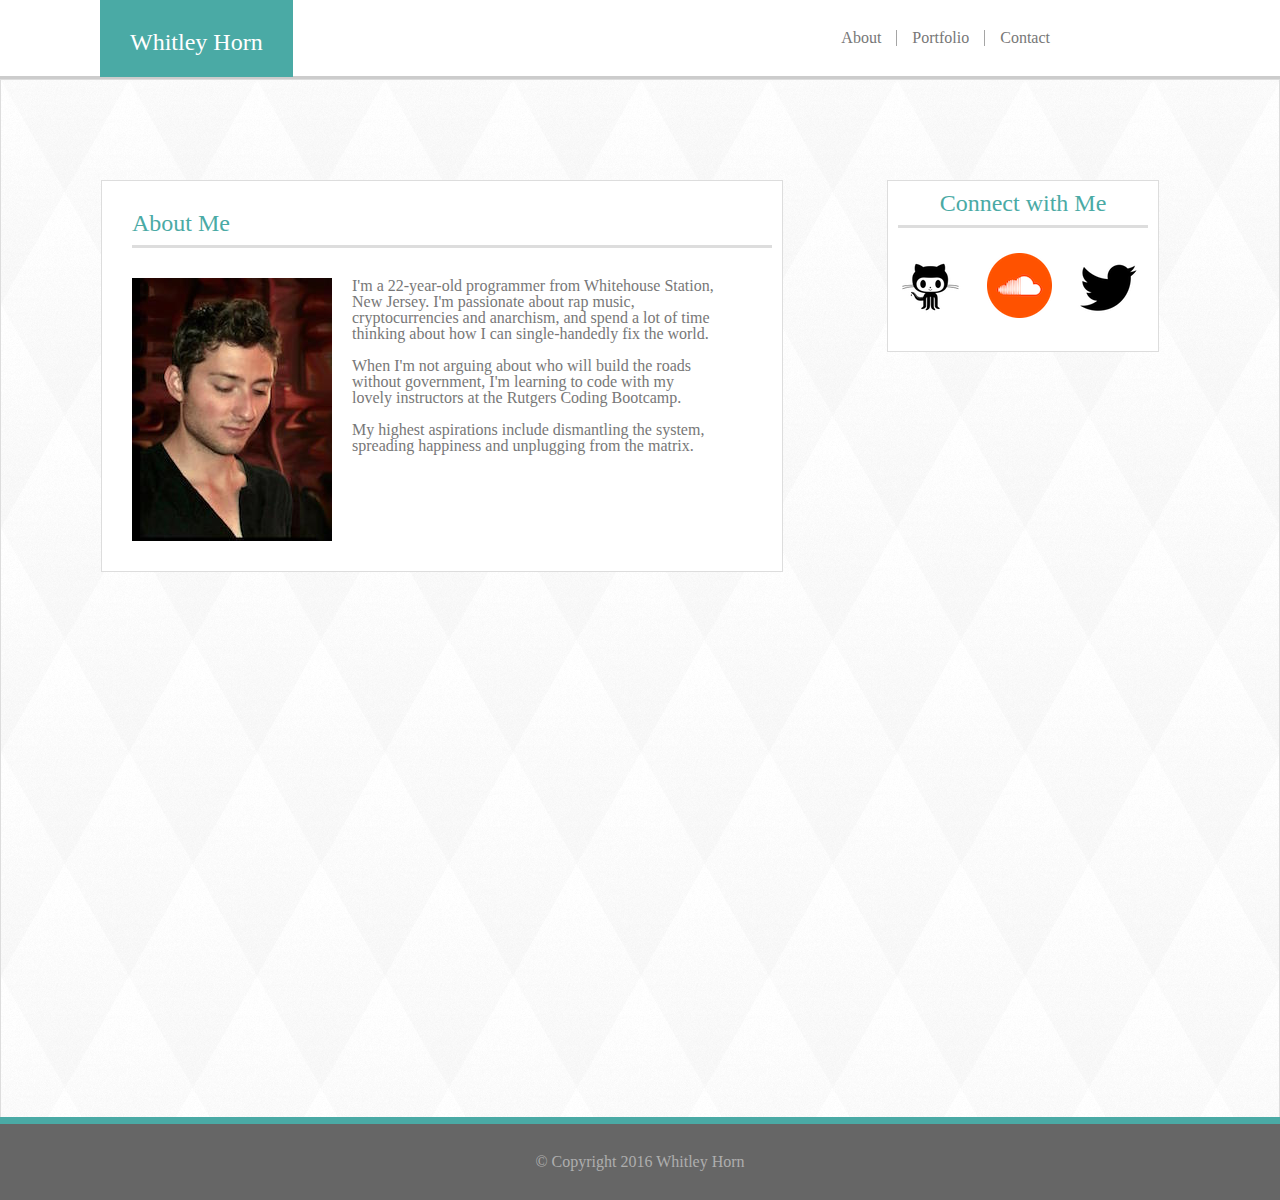
==== assignment1/index.html @ 366a4a2e "Changing header for responsiveness" ====
<!DOCTYPE html>
<html>
  <head>
    <title>Whitley's Portfolio</title>
    <link rel="stylesheet" type="text/css" href="assets/css/reset.css">
    <link rel="stylesheet" type="text/css" href="assets/css/style.css">
    <meta charset="UTF-8">
  </head>


  <body>
    <div class="header">
      <div class="header-links">
        <a href="contact.html">Contact</a>
        <a href="portfolio.html">Portfolio</a>
        <a href="index.html">About</a>
      </div>

      <div class="nametag">
        <h1><a href="index.html">Whitley Horn</a></h1>
      </div>
    </div>

    <div class="content">

      <div class="about">
        <h1>About Me</h1>

        <img src="assets/images/face_alt.jpeg" alt="A picture of me!">

        <p id="first-p">I'm a 22-year-old programmer from Whitehouse Station, New Jersey. I'm passionate about rap music, cryptocurrencies and anarchism, and spend a lot of time thinking about how I can single-handedly fix the world.</p><br>
        <p>When I'm not arguing about who will build the roads without government, I'm learning to code with my lovely instructors at the Rutgers Coding Bootcamp.</p><br>
        <p>My highest aspirations include dismantling the system, spreading happiness and unplugging from the matrix.</p>
      </div>

      <div class="connect">
        <h1>Connect with Me</h1>
        <a href="http://www.github.com/whitleyblaine"><img src="assets/images/github_icon.png" alt="Github"></a>
        <a href="https://soundcloud.com/hypnotichq/"><img src="assets/images/soundcloud_icon.png" alt="Soundcloud"></a>
        <a href="https://twitter.com/whitleyblaine" id="tweet"><img src="assets/images/twitter_icon.png" alt="Twitter"></a>
      </div>
      
    </div>

    <div class="footer">
      <p>© Copyright 2016 Whitley Horn</p>
    </div>

  </body>
</html>
---- assignment1/assets/css/style.css ----
* {
  font-family: 'Arial', 'Helvetica Neue', Helvetica, sans-serif;
  margin: 0;
}

html, body {
  height: 100%;
}

/* Header */
.header {
  background: #ffffff;
  border-bottom: 3px solid #cccccc;
  height: 76px;
}

.header-links {
  margin-right: 215px;
}

.header-links a {
  color: #777777;
  float: right;
  margin: 30px 0 0 0;
  text-decoration: none;
  border-right: 1px solid #a5a5a5;
  padding: 0 15px 0 15px;
  font-family: 'Georgia', Times, Times New Roman, serif;
}

.header-links a:hover {
  background: #000;
  color: #fff;
}

.header a:first-child {
  border: none;
  padding-right: none;
}


.nametag a{
  display: inline-block;
  padding: 30px 30px 23px 30px;
  background: #4aaaa5;
  color: #fff;
  font-family: 'Georgia', Times, Times New Roman, serif;
  margin: 0 0 0 100px;
  font-size: 120%;
  text-decoration: none;
}

.nametag a:hover {
  background: #00FFF2;
}

/* Body */
h1 {
  color: #4aaaa5;
  font-size: 20px;
}

p {
  color: #777777;
}

.content {
  background: url("../images/whitediamond.png");
  border: 1px solid #dddddd;
  padding: 100px;
  min-height: 100%;
  height: auto !important;
  height: 100%;
  margin: 0 auto -4em;
}

.about {
  background: #fff;
  padding: 30px 0 0 30px;
  display: inline-block;
  width: 650px;
  border: 1px solid #dddddd;
}

.about p {
  width: 90%;
}

#first-p {
  padding-top: 20px;
}

.about h1 {
  border-bottom: 3px solid #dddddd;
  padding-bottom: 10px;
  margin: 0 10px 10px 0;
  font-size: 150%;
}

.about img {
  float: left;
  padding: 20px 20px 30px 0;
}


/*Portfolio*/
.portfolio {
  background: #fff;
  padding: 30px 0 20px 30px;
  display: inline-block;
  width: 650px;
  border: 1px solid #dddddd;
}

.portfolio h1 {
  border-bottom: 3px solid #dddddd;
  padding-bottom: 10px;
  margin: 0 10px 10px 0;
  font-size: 150%;
}

.portfolio img {
  margin: 10px 10px 0 10px;
}

.portfolio h2 {
  padding: 10px;
  margin: -50px 10px 10px 10px;
  font-size: 100%;
  background: #4aaaa5;
  text-align: center;
  position: absolute;
  width: 280px;
}


/*Contact Form*/
.contact-form {
  background: #fff;
  padding: 30px 0 70px 30px;
  display: inline-block;
  width: 650px;
  border: 1px solid #dddddd;
}

.contact-form h1 {
  border-bottom: 3px solid #dddddd;
  padding-bottom: 20px;
  margin: 0 10px 10px 10px;
  font-size: 150%;
}

.contact-form p {
  margin: 20px 0 0 10px;
}

#contact-submit {
  color: #ffffff;
  background-color: #4aaaa5;
  margin-left: 10px;
  border: none;
  padding: 5px 20px 5px 20px;
  font-size: 100%;
}

#contact-submit:hover {
  color: #000;
  background-color: #fff;
  border: 2px solid #00FFF2;
}

.text-input {
  height: 30px;
  width: 500px;
  margin: 0 10px 10px 10px;
}

.message-area {
  height: 100px;
  width: 500px;
  margin: 0 10px 10px 10px;
}

.connect {
  float: right;
  background: #fff;
  display: inline;
  border: 1px solid #dddddd;
  margin-right: 20px;
  width: 270px;
}

.connect h1 {
  text-align: center;
  padding: 10px;
  border-bottom: 3px solid #dddddd;
  margin: 0 10px 10px 10px;
  font-size: 150%;
}

.connect img {
  margin: 15px 10px 30px 10px;
}

.connect img:hover {
  background: #FF5700;
}

.footer {
  text-align: center;
  padding: 30px;
  background: #666666;
  border-top: 7px solid #4aaaa5;
}

.footer p {
  color: #aeaeae;
}

/*Media Queries*/
@media screen and (max-width: 980px) {}

@media screen and (max-width: 768px) {}

@media screen and (max-width: 640px) {

  header {
    position: static;
  }

  .nametag {
    position: absolute;
  }
}
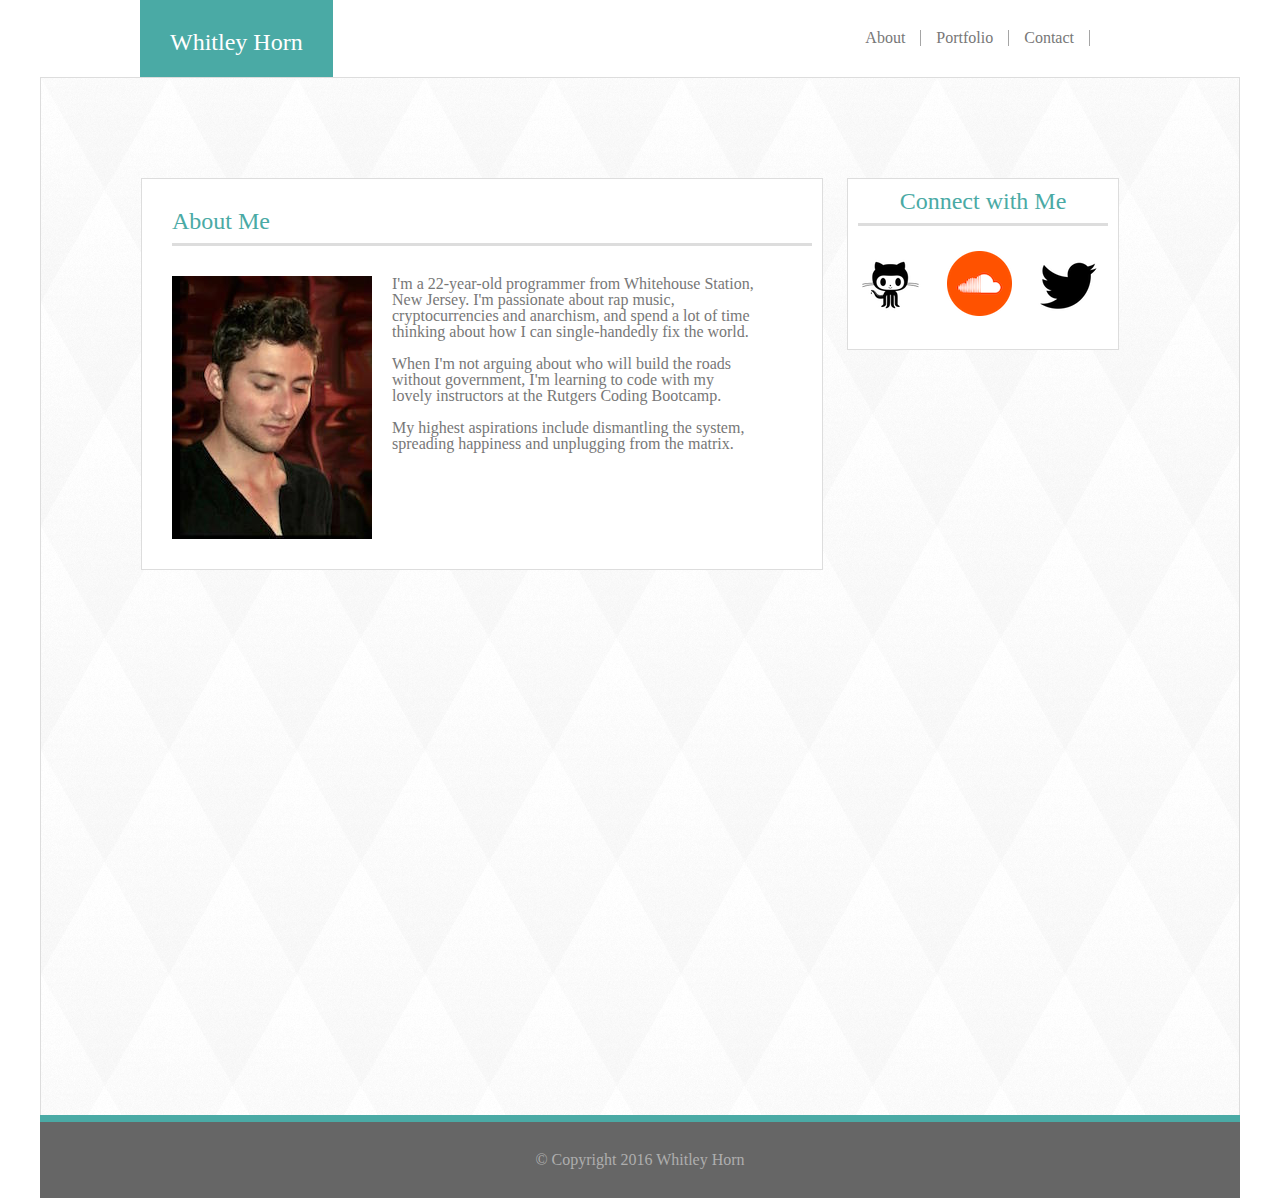
==== commit b706256b: "Index almost done" ====
--- a/assignment1/index.html
+++ b/assignment1/index.html
@@ -5,32 +5,35 @@
     <link rel="stylesheet" type="text/css" href="assets/css/reset.css">
     <link rel="stylesheet" type="text/css" href="assets/css/style.css">
     <meta charset="UTF-8">
+    <meta name="viewport" content="width=device-width,initial-scale=1,maximum-scale=1,user-scalable=no">
+    <meta http-equiv="X-UA-Compatible" content="IE=edge,chrome=1">
+    <meta name="HandheldFriendly" content="true">
   </head>
 
 
   <body>
-    <div class="header">
-      <div class="header-links">
-        <a href="contact.html">Contact</a>
-        <a href="portfolio.html">Portfolio</a>
-        <a href="index.html">About</a>
-      </div>
-
-      <div class="nametag">
-        <h1><a href="index.html">Whitley Horn</a></h1>
-      </div>
+  <div id="wrapper">
+    <div class="header-links">
+      <a href="contact.html">Contact</a>
+      <a href="portfolio.html">Portfolio</a>
+      <a href="index.html">About</a>
+    </div>
+    
+    <div class="nametag">
+      <h1><a href="index.html">Whitley Horn</a></h1>
     </div>
 
     <div class="content">
 
       <div class="about">
         <h1>About Me</h1>
-
         <img src="assets/images/face_alt.jpeg" alt="A picture of me!">
 
-        <p id="first-p">I'm a 22-year-old programmer from Whitehouse Station, New Jersey. I'm passionate about rap music, cryptocurrencies and anarchism, and spend a lot of time thinking about how I can single-handedly fix the world.</p><br>
-        <p>When I'm not arguing about who will build the roads without government, I'm learning to code with my lovely instructors at the Rutgers Coding Bootcamp.</p><br>
-        <p>My highest aspirations include dismantling the system, spreading happiness and unplugging from the matrix.</p>
+        <div class="caption">
+          <p id="first-p">I'm a 22-year-old programmer from Whitehouse Station, New Jersey. I'm passionate about rap music, cryptocurrencies and anarchism, and spend a lot of time thinking about how I can single-handedly fix the world.</p><br>
+          <p>When I'm not arguing about who will build the roads without government, I'm learning to code with my lovely instructors at the Rutgers Coding Bootcamp.</p><br>
+          <p>My highest aspirations include dismantling the system, spreading happiness and unplugging from the matrix.</p>
+        </div>
       </div>
 
       <div class="connect">
@@ -45,6 +48,7 @@
     <div class="footer">
       <p>© Copyright 2016 Whitley Horn</p>
     </div>
+  </div>
 
   </body>
 </html>--- a/assignment1/assets/css/style.css
+++ b/assignment1/assets/css/style.css
@@ -7,15 +7,19 @@
   height: 100%;
 }
 
+#wrapper {
+  width: 1200px;
+  margin: 0 auto;
+  height: 100%;
+}
+
 /* Header */
-.header {
+.header-links {
+  margin-right: 150px;
   background: #ffffff;
-  border-bottom: 3px solid #cccccc;
   height: 76px;
-}
-
-.header-links {
-  margin-right: 215px;
+  width: 50%;
+  float: right;
 }
 
 .header-links a {
@@ -220,15 +224,44 @@
 /*Media Queries*/
 @media screen and (max-width: 980px) {}
 
-@media screen and (max-width: 768px) {}
-
-@media screen and (max-width: 640px) {
-
-  header {
-    position: static;
+
+@media screen and (max-width: 768px) {
+
+  .content {
+    position: absolute;
+  }
+
+  .about, .contact, .portfolio {
+    width: 75%;
+    display: block;
+  };
+
+  .about img {
+    display: block;
+  }
+
+  .about p {
+    margin-bottom: 10px;
+  }
+
+  .connect {
+    width: 58%;
+    margin-top: 20px;
+    position: absolute;
+  }
+
+  .header-links {
+    display: block;
   }
 
   .nametag {
-    position: absolute;
-  }
+    display: block;
+    width: 100%;
+  }
+
+
+}
+
+@media screen and (max-width: 640px) {}
+
 }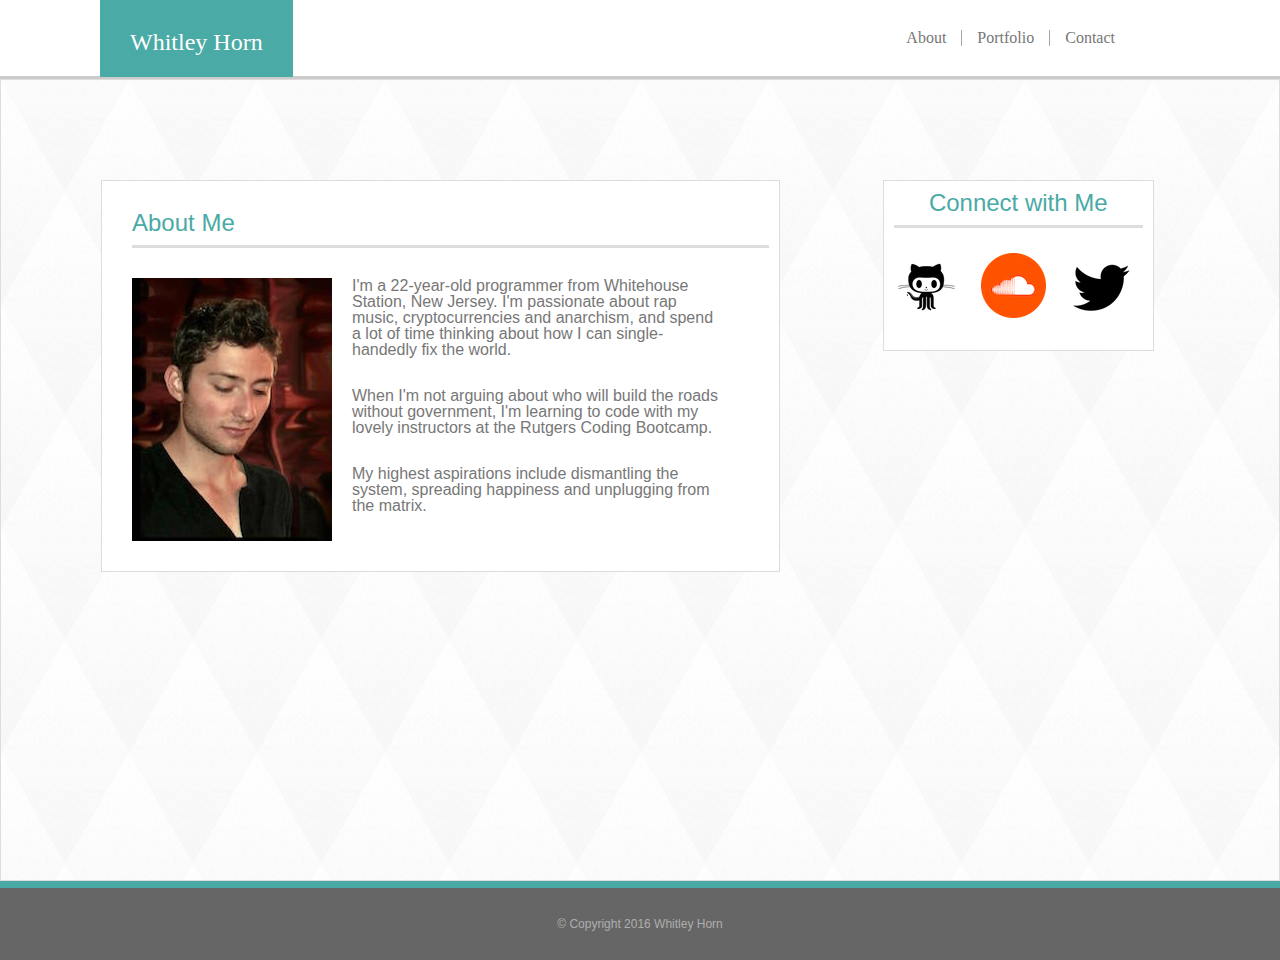
==== commit 36d4457f: "Almost finished index" ====
--- a/assignment1/index.html
+++ b/assignment1/index.html
@@ -1,39 +1,41 @@
 <!DOCTYPE html>
 <html>
-  <head>
-    <title>Whitley's Portfolio</title>
-    <link rel="stylesheet" type="text/css" href="assets/css/reset.css">
-    <link rel="stylesheet" type="text/css" href="assets/css/style.css">
-    <meta charset="UTF-8">
-    <meta name="viewport" content="width=device-width,initial-scale=1,maximum-scale=1,user-scalable=no">
-    <meta http-equiv="X-UA-Compatible" content="IE=edge,chrome=1">
-    <meta name="HandheldFriendly" content="true">
-  </head>
+<head>
+  <title>Whitley's Portfolio</title>
+  <link rel="stylesheet" type="text/css" href="assets/css/reset.css">
+  <link rel="stylesheet" type="text/css" href="assets/css/style.css">
+  <meta charset="UTF-8">
+</head>
 
 
-  <body>
-  <div id="wrapper">
-    <div class="header-links">
-      <a href="contact.html">Contact</a>
-      <a href="portfolio.html">Portfolio</a>
-      <a href="index.html">About</a>
+<body>
+  <div class="wrapper">
+    <div class="nametag-small-vp">
+      <h1><a href="index.html">Whitley Horn</a></h1>
     </div>
     
-    <div class="nametag">
-      <h1><a href="index.html">Whitley Horn</a></h1>
+    <div class="header">
+      <div class="header-links">
+        <a href="contact.html">Contact</a>
+        <a href="portfolio.html">Portfolio</a>
+        <a href="index.html">About</a>
+      </div>
+
+      <div class="nametag">
+        <h1><a href="index.html">Whitley Horn</a></h1>
+      </div>
     </div>
 
-    <div class="content">
+    <div class="content"> 
 
       <div class="about">
         <h1>About Me</h1>
+
         <img src="assets/images/face_alt.jpeg" alt="A picture of me!">
 
-        <div class="caption">
-          <p id="first-p">I'm a 22-year-old programmer from Whitehouse Station, New Jersey. I'm passionate about rap music, cryptocurrencies and anarchism, and spend a lot of time thinking about how I can single-handedly fix the world.</p><br>
-          <p>When I'm not arguing about who will build the roads without government, I'm learning to code with my lovely instructors at the Rutgers Coding Bootcamp.</p><br>
-          <p>My highest aspirations include dismantling the system, spreading happiness and unplugging from the matrix.</p>
-        </div>
+        <p id="first-p">I'm a 22-year-old programmer from Whitehouse Station, New Jersey. I'm passionate about rap music, cryptocurrencies and anarchism, and spend a lot of time thinking about how I can single-handedly fix the world.</p><br>
+        <p>When I'm not arguing about who will build the roads without government, I'm learning to code with my lovely instructors at the Rutgers Coding Bootcamp.</p><br>
+        <p>My highest aspirations include dismantling the system, spreading happiness and unplugging from the matrix.</p>
       </div>
 
       <div class="connect">
@@ -49,6 +51,5 @@
       <p>© Copyright 2016 Whitley Horn</p>
     </div>
   </div>
-
-  </body>
+</body>
 </html>--- a/assignment1/assets/css/style.css
+++ b/assignment1/assets/css/style.css
@@ -1,25 +1,31 @@
-* {
+html, body {
+}
+
+html {
+  font-size: 16px;
+  width: 100vw;
+}
+
+body {
   font-family: 'Arial', 'Helvetica Neue', Helvetica, sans-serif;
-  margin: 0;
-}
-
-html, body {
-  height: 100%;
-}
-
-#wrapper {
-  width: 1200px;
-  margin: 0 auto;
-  height: 100%;
+  font-size: 62.5%;
 }
 
 /* Header */
+
+.wrapper {
+  width: auto;
+}
+
+.header {
+  background: #ffffff;
+  border-bottom: 3px solid #cccccc;
+  height: 76px;
+}
+
 .header-links {
   margin-right: 150px;
-  background: #ffffff;
-  height: 76px;
-  width: 50%;
-  float: right;
+  font-size: 1.6em;
 }
 
 .header-links a {
@@ -50,18 +56,22 @@
   color: #fff;
   font-family: 'Georgia', Times, Times New Roman, serif;
   margin: 0 0 0 100px;
-  font-size: 120%;
+  font-size: 1.2em;
   text-decoration: none;
 }
 
 .nametag a:hover {
   background: #00FFF2;
+}
+
+.nametag-small-vp {
+  display: none;
 }
 
 /* Body */
 h1 {
   color: #4aaaa5;
-  font-size: 20px;
+  font-size: 2em;
 }
 
 p {
@@ -72,22 +82,21 @@
   background: url("../images/whitediamond.png");
   border: 1px solid #dddddd;
   padding: 100px;
-  min-height: 100%;
-  height: auto !important;
-  height: 100%;
-  margin: 0 auto -4em;
+  height: 600px;
 }
 
 .about {
   background: #fff;
   padding: 30px 0 0 30px;
   display: inline-block;
-  width: 650px;
+  width: 60%;
   border: 1px solid #dddddd;
 }
 
 .about p {
   width: 90%;
+  font-size: 1.6em;
+  margin: 10px;
 }
 
 #first-p {
@@ -98,7 +107,7 @@
   border-bottom: 3px solid #dddddd;
   padding-bottom: 10px;
   margin: 0 10px 10px 0;
-  font-size: 150%;
+  font-size: 2.4em;
 }
 
 .about img {
@@ -112,7 +121,7 @@
   background: #fff;
   padding: 30px 0 20px 30px;
   display: inline-block;
-  width: 650px;
+  width: 63%;
   border: 1px solid #dddddd;
 }
 
@@ -120,21 +129,22 @@
   border-bottom: 3px solid #dddddd;
   padding-bottom: 10px;
   margin: 0 10px 10px 0;
-  font-size: 150%;
+  font-size: 2.4em;
 }
 
 .portfolio img {
   margin: 10px 10px 0 10px;
+  width: 90%;
 }
 
 .portfolio h2 {
   padding: 10px;
   margin: -50px 10px 10px 10px;
-  font-size: 100%;
+  font-size: 1.6em;
   background: #4aaaa5;
   text-align: center;
   position: absolute;
-  width: 280px;
+  width: 21%;
 }
 
 
@@ -143,7 +153,7 @@
   background: #fff;
   padding: 30px 0 70px 30px;
   display: inline-block;
-  width: 650px;
+  width: 55%;
   border: 1px solid #dddddd;
 }
 
@@ -151,11 +161,12 @@
   border-bottom: 3px solid #dddddd;
   padding-bottom: 20px;
   margin: 0 10px 10px 10px;
-  font-size: 150%;
+  font-size: 2.6em;
 }
 
 .contact-form p {
   margin: 20px 0 0 10px;
+  font-size: 1.6em;
 }
 
 #contact-submit {
@@ -164,7 +175,7 @@
   margin-left: 10px;
   border: none;
   padding: 5px 20px 5px 20px;
-  font-size: 100%;
+  font-size: 1.6em;
 }
 
 #contact-submit:hover {
@@ -175,13 +186,13 @@
 
 .text-input {
   height: 30px;
-  width: 500px;
+  width: 85%;
   margin: 0 10px 10px 10px;
 }
 
 .message-area {
   height: 100px;
-  width: 500px;
+  width: 85%;
   margin: 0 10px 10px 10px;
 }
 
@@ -190,8 +201,8 @@
   background: #fff;
   display: inline;
   border: 1px solid #dddddd;
-  margin-right: 20px;
-  width: 270px;
+  margin-right: 25px;
+  width: 25%;
 }
 
 .connect h1 {
@@ -199,7 +210,7 @@
   padding: 10px;
   border-bottom: 3px solid #dddddd;
   margin: 0 10px 10px 10px;
-  font-size: 150%;
+  font-size: 2.4em;
 }
 
 .connect img {
@@ -219,49 +230,93 @@
 
 .footer p {
   color: #aeaeae;
-}
+  font-size: 1.2em;
+}
+
 
 /*Media Queries*/
-@media screen and (max-width: 980px) {}
-
+
+@media screen and (max-width: 980px) {
+
+  .content {
+    height: 100%;
+  }
+
+  .about {
+    width: 40%;
+  }
+
+  .about img {
+    float: none;
+  }
+
+  .header-links {
+    margin-right: 20%;
+  }
+
+  .connect {
+    width: 30%;
+    margin-right: 90px;
+  }
+}
 
 @media screen and (max-width: 768px) {
 
   .content {
+    height: 90em;
+  }
+
+  .about {
+    width: 80%;
+    position: relative;
+    margin: 0;
+    display: block;
+  }
+
+  .connect {
+    width: 63%;
+    margin-top: 30px;
     position: absolute;
   }
 
-  .about, .contact, .portfolio {
-    width: 75%;
-    display: block;
-  };
-
-  .about img {
-    display: block;
-  }
-
-  .about p {
-    margin-bottom: 10px;
-  }
-
-  .connect {
-    width: 58%;
-    margin-top: 20px;
-    position: absolute;
-  }
-
   .header-links {
-    display: block;
-  }
+    margin-right: 10%;
+  }
+}
+
+@media screen and (max-width: 640px) {
 
   .nametag {
-    display: block;
+    display: none;
+  }
+
+  .nametag-small-vp {
+    display: inline-block;
     width: 100%;
-  }
-
-
-}
-
-@media screen and (max-width: 640px) {}
+    background: #4aaaa5;
+    color: #fff;
+    font-family: 'Georgia', Times, Times New Roman, serif;
+    font-size: 1.2em;
+    text-align: center;
+    padding: 25px 0 25px 0;
+  }
+
+  .nametag-small-vp a {
+    text-decoration: none;
+    color: #fff;
+  }
+
+  .header-links a:first-child {
+    padding-right: 0;
+  }
+
+  .header-links a{
+    margin-right: 8%;
+  }
+
+  img {
+    max-width: 100%;
+  }
+
 
 }